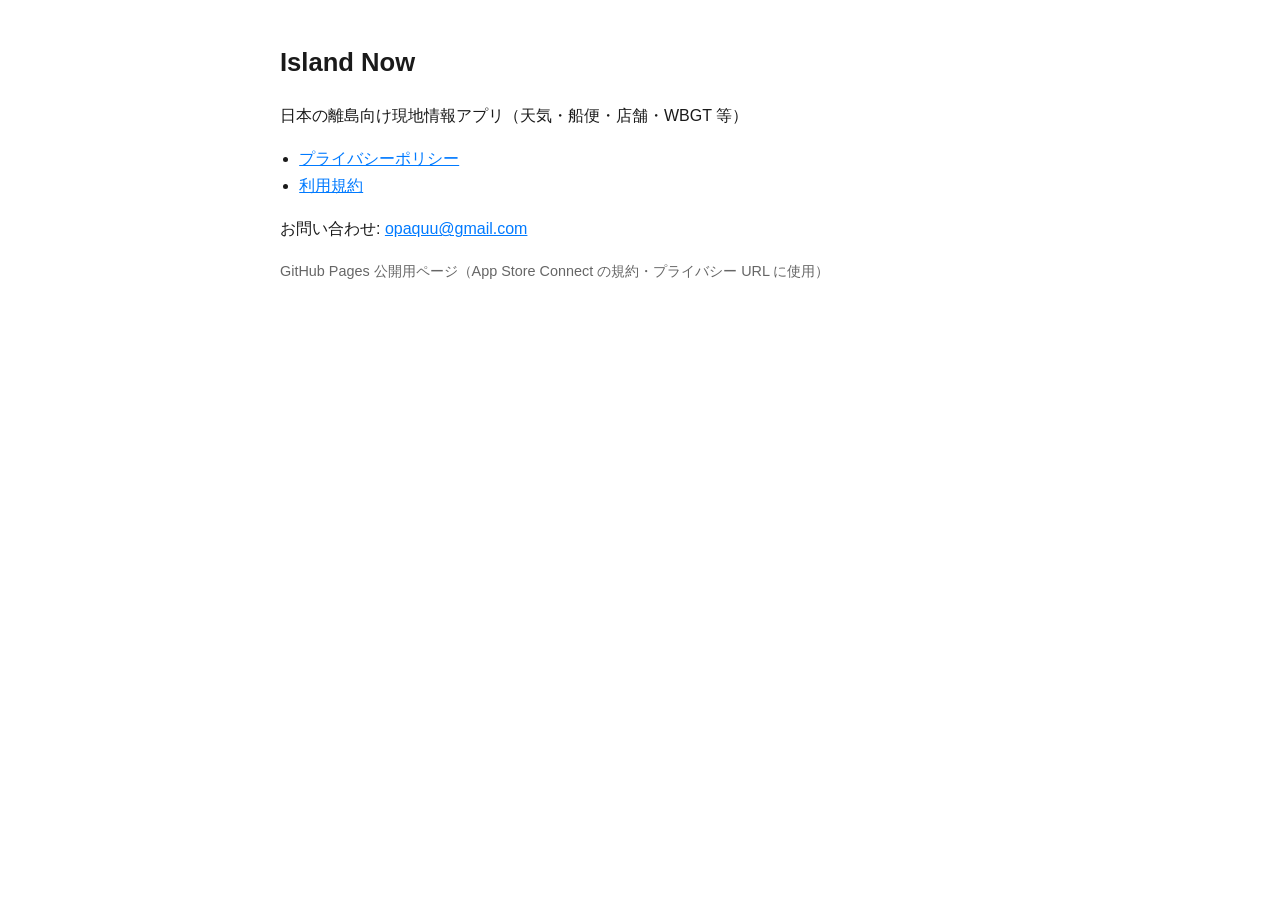
==== docs/index.html @ a2f8510a "リリース準備として出典・規約・Store文案を整備する 五島・忽那をStore文案に追記し、GitHub Pages用HTMLとAppLegalInfoを追加。クレジット画面に規約リンク、天気セクショ" ====
<!DOCTYPE html>
<html lang="ja">
<head>
  <meta charset="utf-8">
  <meta name="viewport" content="width=device-width, initial-scale=1">
  <title>Island Now</title>
  <style>
    body { font-family: -apple-system, BlinkMacSystemFont, "Hiragino Sans", sans-serif; line-height: 1.7; max-width: 720px; margin: 0 auto; padding: 24px 16px; color: #1a1a1a; }
    h1 { font-size: 1.6rem; }
    ul { padding-left: 1.2rem; }
    a { color: #007aff; }
    .muted { color: #666; font-size: 0.9rem; }
  </style>
</head>
<body>
  <h1>Island Now</h1>
  <p>日本の離島向け現地情報アプリ（天気・船便・店舗・WBGT 等）</p>
  <ul>
    <li><a href="privacy-policy.html">プライバシーポリシー</a></li>
    <li><a href="terms-of-service.html">利用規約</a></li>
  </ul>
  <p>お問い合わせ: <a href="mailto:opaquu@gmail.com">opaquu@gmail.com</a></p>
  <p class="muted">GitHub Pages 公開用ページ（App Store Connect の規約・プライバシー URL に使用）</p>
</body>
</html>
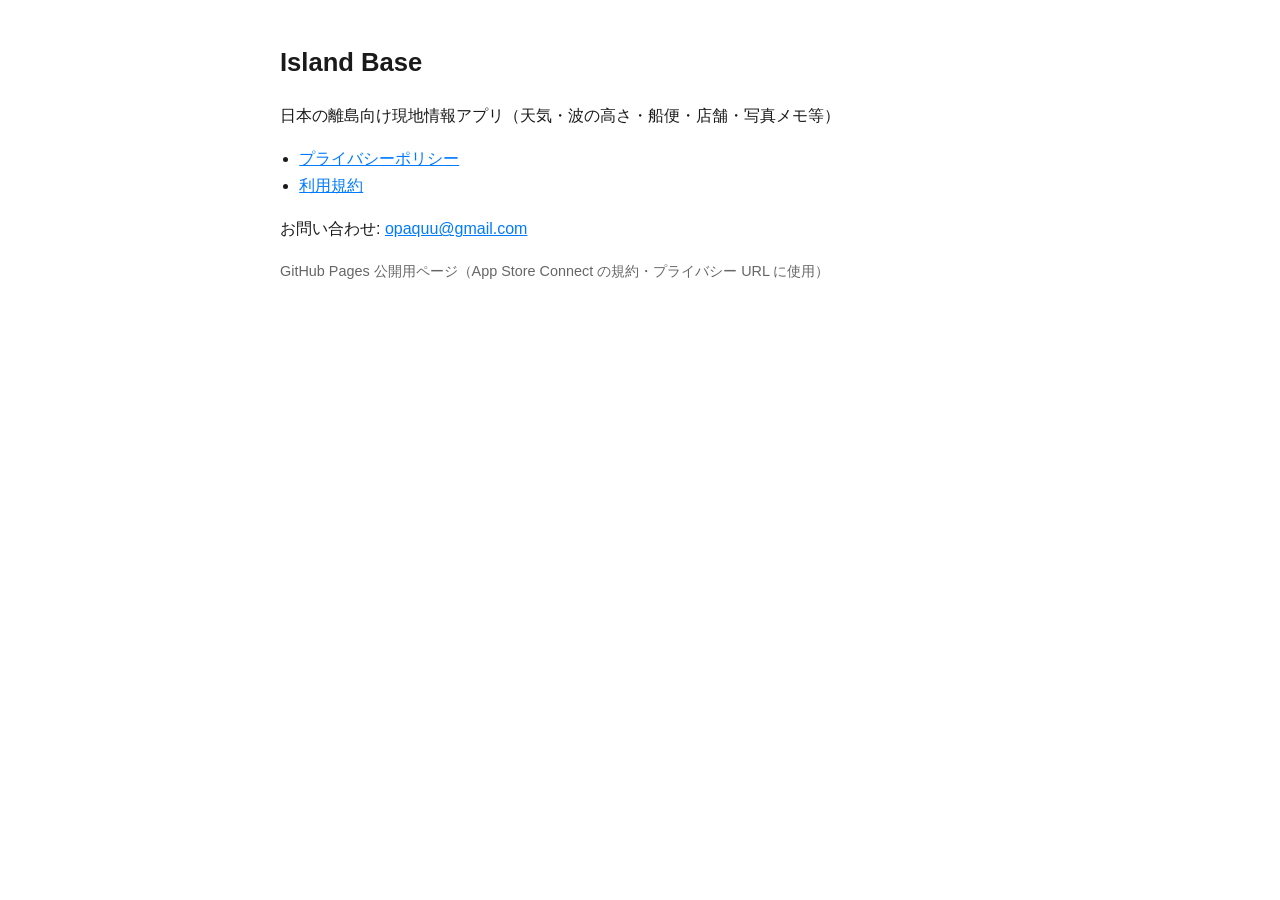
==== commit 5b720f2c: "アプリ名・プロジェクト・規約URLを Island Base / island-base に統一する。 Co-authored-by: Cursor <cursoragent@cursor.com>" ====
--- a/docs/index.html
+++ b/docs/index.html
@@ -3,7 +3,7 @@
 <head>
   <meta charset="utf-8">
   <meta name="viewport" content="width=device-width, initial-scale=1">
-  <title>Island Now</title>
+  <title>Island Base</title>
   <style>
     body { font-family: -apple-system, BlinkMacSystemFont, "Hiragino Sans", sans-serif; line-height: 1.7; max-width: 720px; margin: 0 auto; padding: 24px 16px; color: #1a1a1a; }
     h1 { font-size: 1.6rem; }
@@ -13,8 +13,8 @@
   </style>
 </head>
 <body>
-  <h1>Island Now</h1>
-  <p>日本の離島向け現地情報アプリ（天気・船便・店舗・WBGT 等）</p>
+  <h1>Island Base</h1>
+  <p>日本の離島向け現地情報アプリ（天気・波の高さ・船便・店舗・写真メモ等）</p>
   <ul>
     <li><a href="privacy-policy.html">プライバシーポリシー</a></li>
     <li><a href="terms-of-service.html">利用規約</a></li>
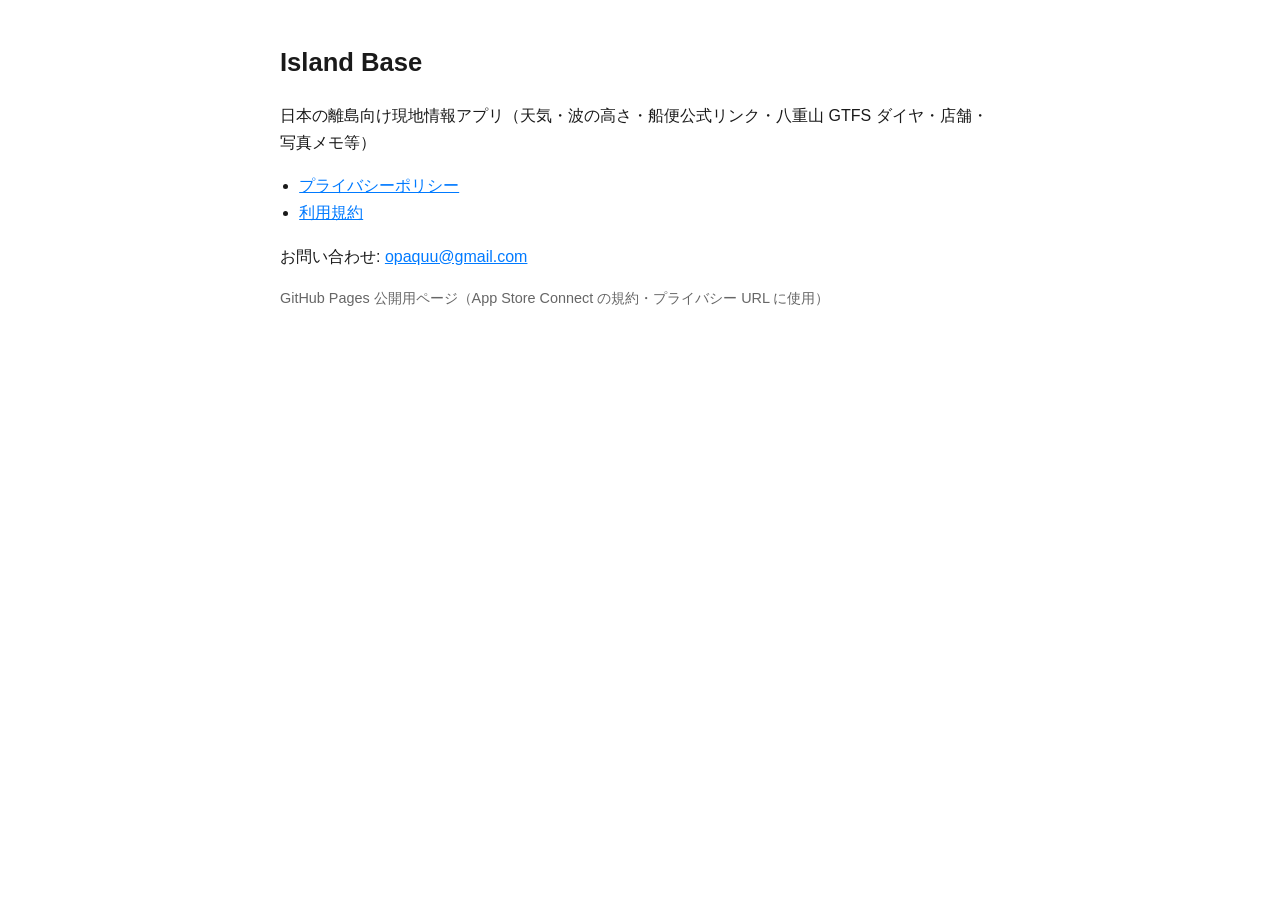
==== commit 24e49910: "App Store提出用ドキュメントを現行仕様に合わせて更新する 代表ダイヤ表記をやめ八重山GTFSと公式リンクの説明に統一し、Connectプライバシー手順と公開HTMLを追加した。  Co-aut" ====
--- a/docs/index.html
+++ b/docs/index.html
@@ -14,7 +14,7 @@
 </head>
 <body>
   <h1>Island Base</h1>
-  <p>日本の離島向け現地情報アプリ（天気・波の高さ・船便・店舗・写真メモ等）</p>
+  <p>日本の離島向け現地情報アプリ（天気・波の高さ・船便公式リンク・八重山 GTFS ダイヤ・店舗・写真メモ等）</p>
   <ul>
     <li><a href="privacy-policy.html">プライバシーポリシー</a></li>
     <li><a href="terms-of-service.html">利用規約</a></li>
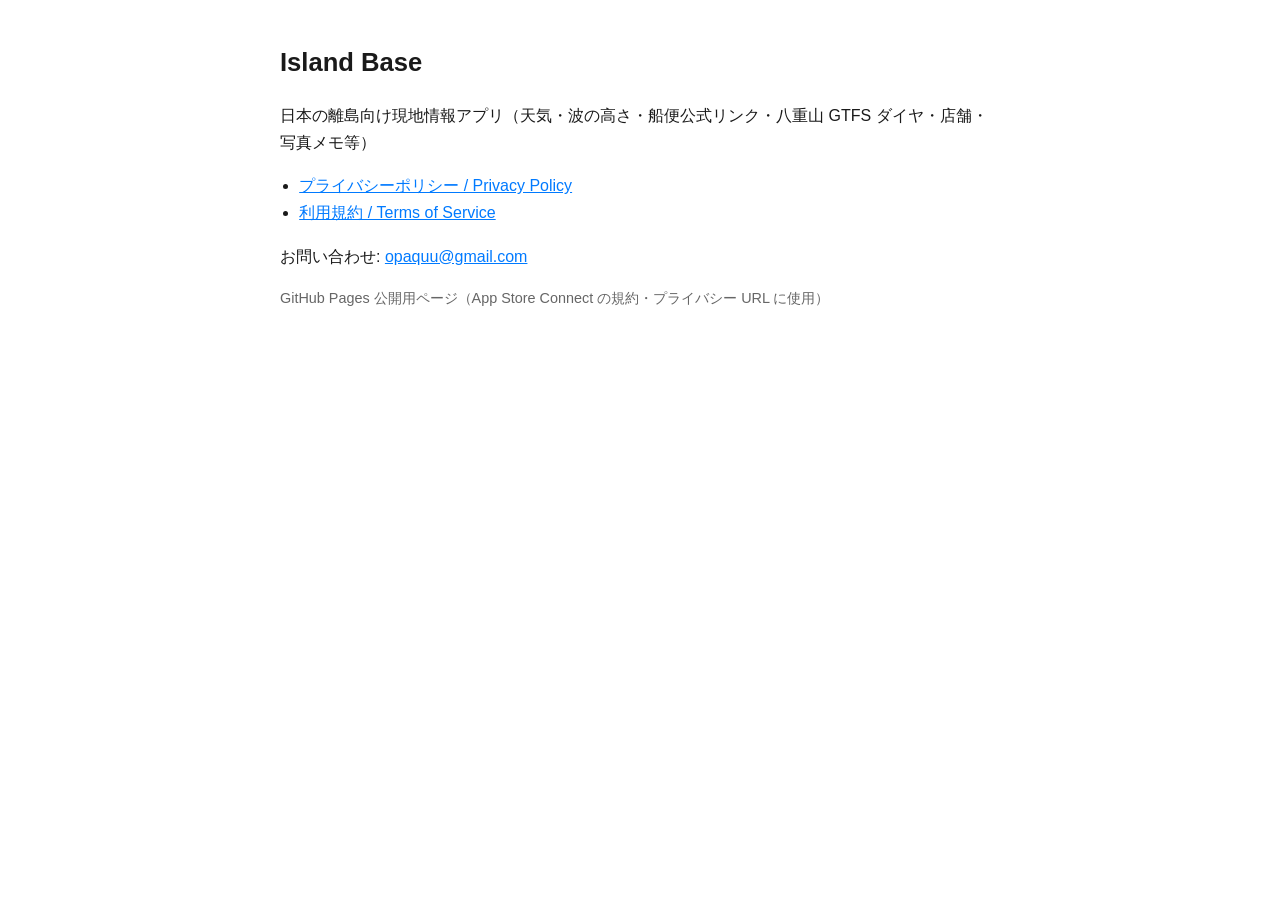
==== commit a9cd0be7: "Harden Connect copy and permission strings for submission Remove unused photo-library usage text, ad" ====
--- a/docs/index.html
+++ b/docs/index.html
@@ -16,8 +16,8 @@
   <h1>Island Base</h1>
   <p>日本の離島向け現地情報アプリ（天気・波の高さ・船便公式リンク・八重山 GTFS ダイヤ・店舗・写真メモ等）</p>
   <ul>
-    <li><a href="privacy-policy.html">プライバシーポリシー</a></li>
-    <li><a href="terms-of-service.html">利用規約</a></li>
+    <li><a href="privacy-policy.html">プライバシーポリシー / Privacy Policy</a></li>
+    <li><a href="terms-of-service.html">利用規約 / Terms of Service</a></li>
   </ul>
   <p>お問い合わせ: <a href="mailto:opaquu@gmail.com">opaquu@gmail.com</a></p>
   <p class="muted">GitHub Pages 公開用ページ（App Store Connect の規約・プライバシー URL に使用）</p>
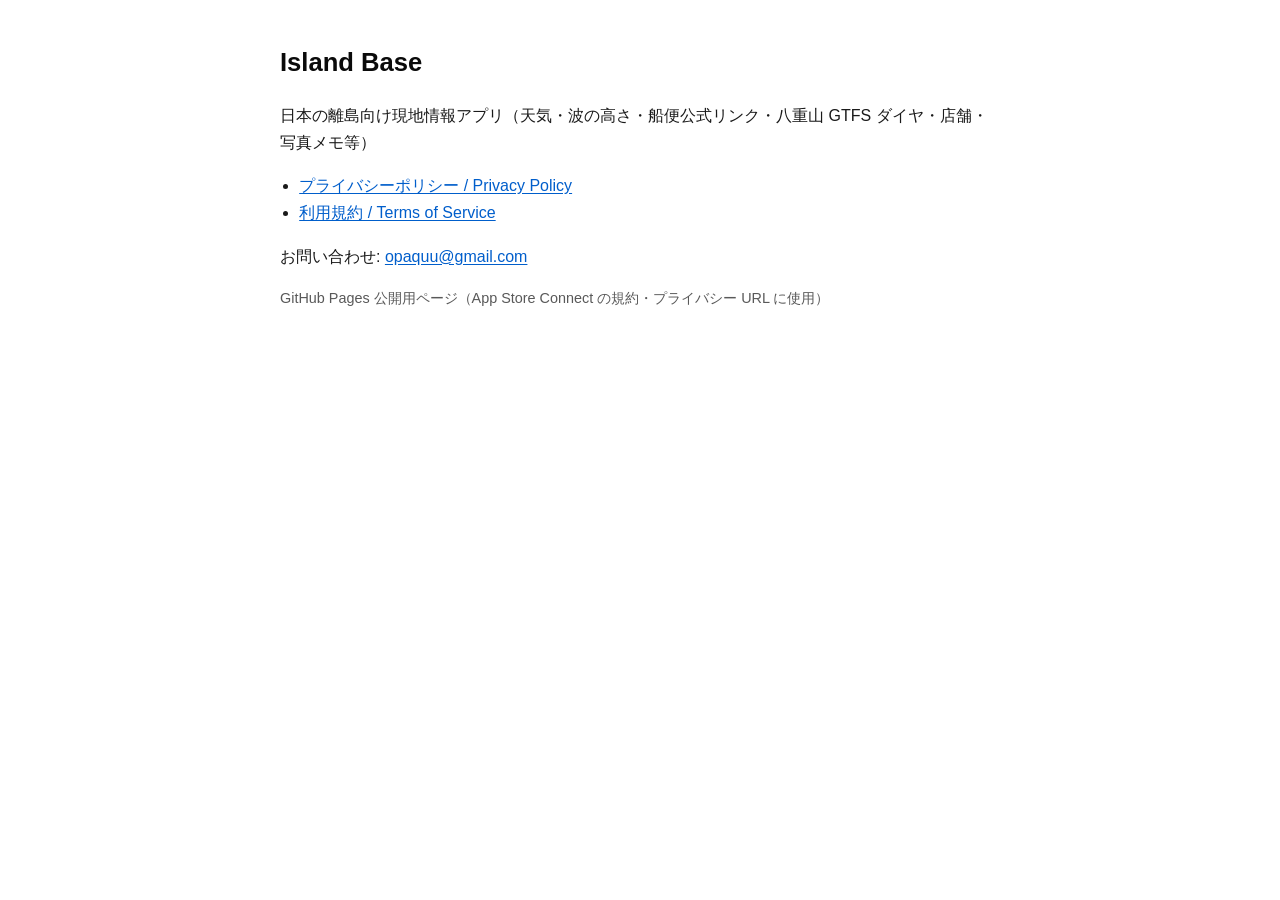
==== commit 819cdc01: "fix: make legal pages readable in dark mode" ====
--- a/docs/index.html
+++ b/docs/index.html
@@ -4,12 +4,10 @@
   <meta charset="utf-8">
   <meta name="viewport" content="width=device-width, initial-scale=1">
   <title>Island Base</title>
+  <link rel="stylesheet" href="legal-site.css">
   <style>
-    body { font-family: -apple-system, BlinkMacSystemFont, "Hiragino Sans", sans-serif; line-height: 1.7; max-width: 720px; margin: 0 auto; padding: 24px 16px; color: #1a1a1a; }
     h1 { font-size: 1.6rem; }
     ul { padding-left: 1.2rem; }
-    a { color: #007aff; }
-    .muted { color: #666; font-size: 0.9rem; }
   </style>
 </head>
 <body>
--- a/docs/legal-site.css
+++ b/docs/legal-site.css
@@ -0,0 +1,83 @@
+:root {
+  color-scheme: light dark;
+  --page-background: #ffffff;
+  --surface-background: #f5f5f7;
+  --text-color: #1a1a1a;
+  --heading-color: #0a0a0a;
+  --muted-text-color: #595959;
+  --link-color: #005ecb;
+  --border-color: #c7c7cc;
+}
+
+@media (prefers-color-scheme: dark) {
+  :root {
+    --page-background: #121212;
+    --surface-background: #1d1d1f;
+    --text-color: #f5f5f7;
+    --heading-color: #ffffff;
+    --muted-text-color: #c7c7cc;
+    --link-color: #8ab4ff;
+    --border-color: #5c5c63;
+  }
+}
+
+html {
+  background-color: var(--page-background);
+}
+
+body {
+  max-width: 720px;
+  margin: 0 auto;
+  padding: 24px 16px;
+  background-color: var(--page-background);
+  color: var(--text-color);
+  font-family: -apple-system, BlinkMacSystemFont, "Hiragino Sans", sans-serif;
+  line-height: 1.7;
+}
+
+h1,
+h2,
+h3 {
+  color: var(--heading-color);
+}
+
+a {
+  color: var(--link-color);
+  text-decoration: underline;
+  text-underline-offset: 0.12em;
+}
+
+a:focus-visible {
+  outline: 2px solid var(--link-color);
+  outline-offset: 3px;
+}
+
+.muted {
+  color: var(--muted-text-color);
+  font-size: 0.9rem;
+}
+
+table {
+  width: 100%;
+  border-collapse: collapse;
+  font-size: 0.9rem;
+}
+
+th,
+td {
+  border: 1px solid var(--border-color);
+  padding: 8px;
+  text-align: left;
+  vertical-align: top;
+}
+
+th {
+  background-color: var(--surface-background);
+  color: var(--heading-color);
+}
+
+hr {
+  margin: 3rem 0;
+  border: none;
+  border-top: 1px solid var(--border-color);
+}
